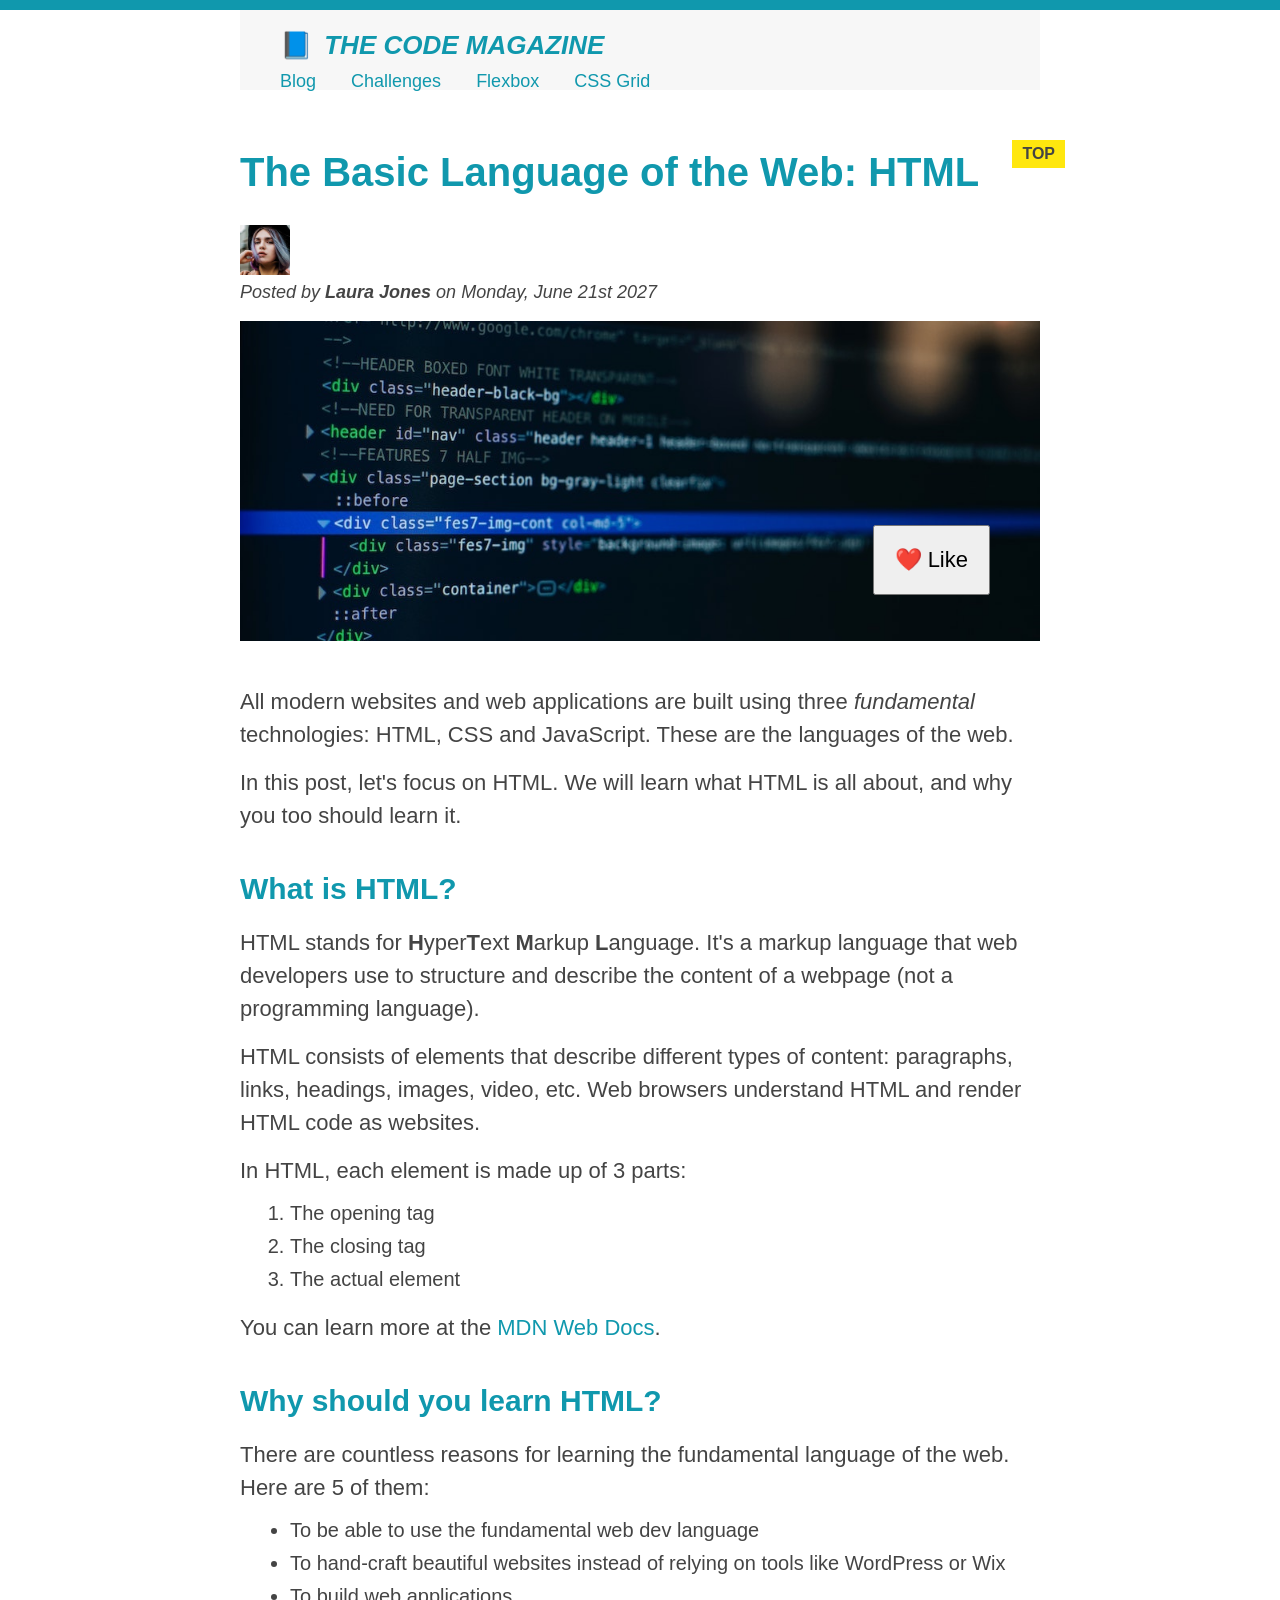
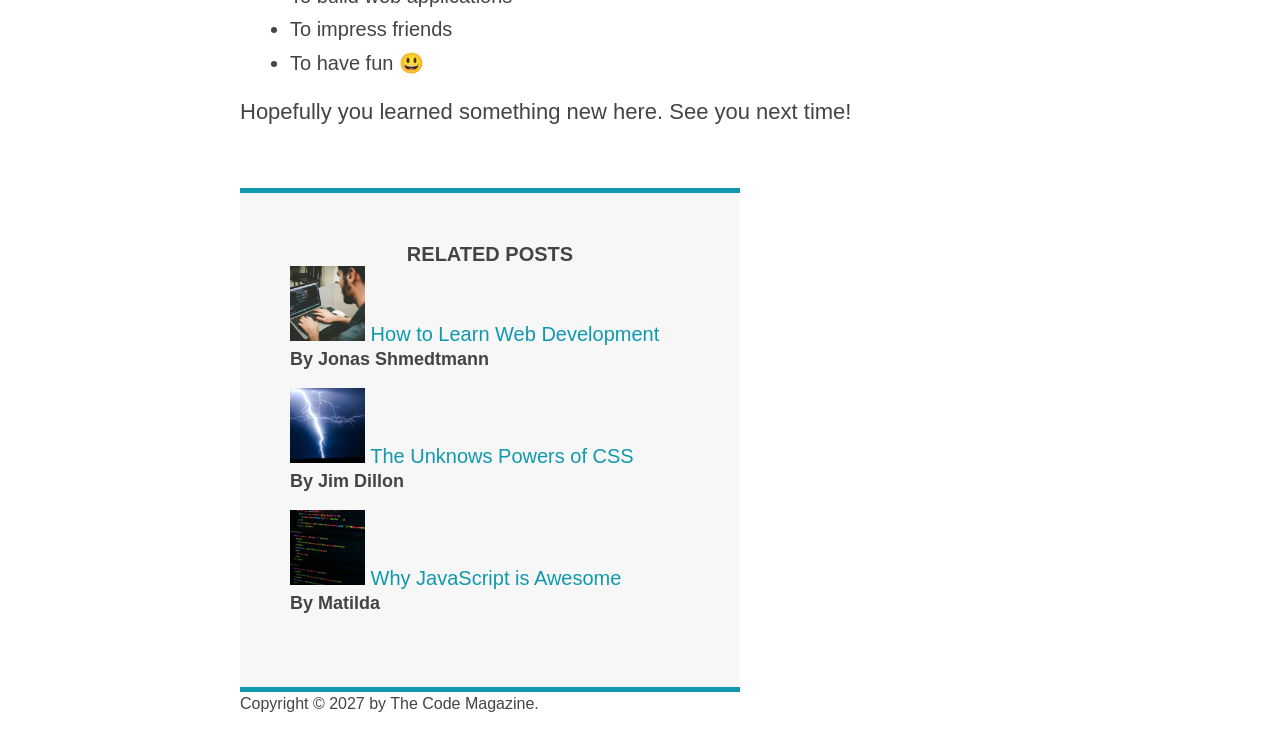
==== 04-CSS-Layouts/index.html @ 1f79722b "04-Layouts-start" ====
<!doctype html>
<html lang="en">
  <head>
    <meta charset="UTF-8" />
    <meta name="viewport" content="width=device-width, initial-scale=1.0" />
    <link rel="stylesheet" href="style.css" />
    <title>The Basic Language of the Web: HTML</title>
  </head>
  <body>
    <div class="container">
      <header class="main-header">
        <h1>📘 The Code Magazine</h1>

        <nav>
          <a href="blog.html">Blog</a>
          <a href="#">Challenges</a>
          <a href="#">Flexbox</a>
          <a href="#">CSS Grid</a>
        </nav>
      </header>

      <article>
        <header class="post-header">
          <h2>The Basic Language of the Web: HTML</h2>

          <img
            src="img/laura-jones.jpg"
            alt="Headshot of Laura Jones"
            width="50"
            height="50"
          />

          <p id="author">
            Posted by <strong>Laura Jones</strong> on Monday, June 21st 2027
          </p>

          <img
            src="img/post-img.jpg"
            alt="HTML code on a screen"
            width="500"
            height="200"
            class="post-img"
          />

          <button>❤️ Like</button>
        </header>

        <p>
          All modern websites and web applications are built using three
          <em>fundamental</em>
          technologies: HTML, CSS and JavaScript. These are the languages of the
          web.
        </p>

        <p>
          In this post, let's focus on HTML. We will learn what HTML is all
          about, and why you too should learn it.
        </p>

        <h3>What is HTML?</h3>

        <p>
          HTML stands for <strong>H</strong>yper<strong>T</strong>ext
          <strong>M</strong>arkup <strong>L</strong>anguage. It's a markup
          language that web developers use to structure and describe the content
          of a webpage (not a programming language).
        </p>

        <p>
          HTML consists of elements that describe different types of content:
          paragraphs, links, headings, images, video, etc. Web browsers
          understand HTML and render HTML code as websites.
        </p>

        <p>In HTML, each element is made up of 3 parts:</p>

        <ol>
          <li>The opening tag</li>
          <li>The closing tag</li>
          <li>The actual element</li>
        </ol>

        <p>
          You can learn more at the
          <a
            href="https://developer.mozilla.org/en-US/docs/Web/HTML"
            target="_blank"
            rel="noopener noreferrer"
            >MDN Web Docs</a
          >.
        </p>

        <h3>Why should you learn HTML?</h3>

        <p>
          There are countless reasons for learning the fundamental language of
          the web. Here are 5 of them:
        </p>

        <ul>
          <li>To be able to use the fundamental web dev language</li>
          <li>
            To hand-craft beautiful websites instead of relying on tools like
            WordPress or Wix
          </li>
          <li>To build web applications</li>
          <li>To impress friends</li>
          <li>To have fun 😃</li>
        </ul>

        <p>Hopefully you learned something new here. See you next time!</p>
      </article>

      <aside>
        <h4>Related posts</h4>

        <ul class="related">
          <li>
            <img
              src="img/related-1.jpg"
              width="75"
              height="75"
              alt="Person programming"
            />
            <a href="#">How to Learn Web Development</a>
            <p class="related-author">By Jonas Shmedtmann</p>
          </li>

          <li>
            <img
              src="img/related-2.jpg"
              width="75"
              height="75"
              alt="Lightning"
            />
            <a href="#"> The Unknows Powers of CSS</a>
            <p class="related-author">By Jim Dillon</p>
          </li>

          <li>
            <img
              src="img/related-3.jpg"
              width="75"
              height="75"
              alt="JavaScript code on a screen"
            />
            <a href="#">Why JavaScript is Awesome</a>
            <p class="related-author">By Matilda</p>
          </li>
        </ul>
      </aside>

      <footer>
        <p id="copyright">Copyright &copy; 2027 by The Code Magazine.</p>
      </footer>
    </div>
  </body>
</html>
---- 04-CSS-Layouts/style.css ----
* {
  box-sizing: border-box;
  margin: 0;
  padding: 0;
}

/* PAGE SECTION */

body {
  font-family: sans-serif;
  color: #444;
  border-top: 10px solid #1098ad;
  position: relative;
}

.container {
  width: 800px;
  margin: 0 auto;
}

.main-header {
  background-color: #f7f7f7;
  padding: 20px 40px;
  margin-bottom: 60px;
  height: 80px;
}

nav {
  font-size: 18px;
}

.post-header {
  margin-bottom: 40px;
  position: relative;
}

.post-header h2::after {
  display: inline-block;
  content: "top";
  background-color: #ffe70e;
  font-size: 16px;
  font-weight: bold;
  text-transform: uppercase;
  padding: 5px 10px;
  color: #444;
  position: absolute;
  top: -10px;
  right: -25px;
}

article {
  margin-bottom: 60px;
}

aside {
  background-color: #f7f7f7;
  border-top: 5px solid #1098ad;
  border-bottom: 5px solid #1098ad;
  padding: 50px 0;
  width: 500px;
}

/* SMALLER ELEMENTS */

h1,
h2,
h3,
h4,
p,
li {
  font-family: sans-serif;
  color: #444;
}

h1,
h2,
h3 {
  color: #1098ad;
}

h1 {
  font-size: 26px;
  text-transform: uppercase;
  font-style: italic;
}

h2 {
  font-size: 40px;
  margin-bottom: 30px;
}

h3 {
  font-size: 30px;
  margin-bottom: 20px;
  margin-top: 40px;
}

h4 {
  font-size: 20px;
  text-transform: uppercase;
  text-align: center;
}

p {
  font-size: 22px;
  line-height: 1.5;
  margin-bottom: 15px;
}

ul,
ol {
  /* margin-left: 50px; */
  margin: 0 0 20px 50px;
}

li {
  font-size: 20px;
  margin-bottom: 10px;
}

li:last-child {
  margin-bottom: 0;
}

#copyright {
  font-size: 16px;
}

#author {
  font-size: 18px;
  font-style: italic;
}

.related-author {
  font-size: 18px;
  font-weight: bold;
}

/* aside ul {
  list-style: none;
} */

.related {
  list-style: none;
}

a:link,
a:visited {
  color: #1098ad;
  text-decoration: none;
  cursor: pointer;
}

a:hover,
a:active {
  color: red;
}

.post-img {
  width: 100%;
  height: auto;
}

nav a:link {
  margin-right: 30px;
  margin-top: 10px;
  display: inline-block;
}

nav a:link:last-child {
  margin-right: 0;
}

button {
  font-size: 22px;
  cursor: pointer;
  position: absolute;
  bottom: 50px;
  right: 50px;
  padding: 20px;
}

h1::first-letter {
  font-style: normal;
  margin-right: 5px;
}
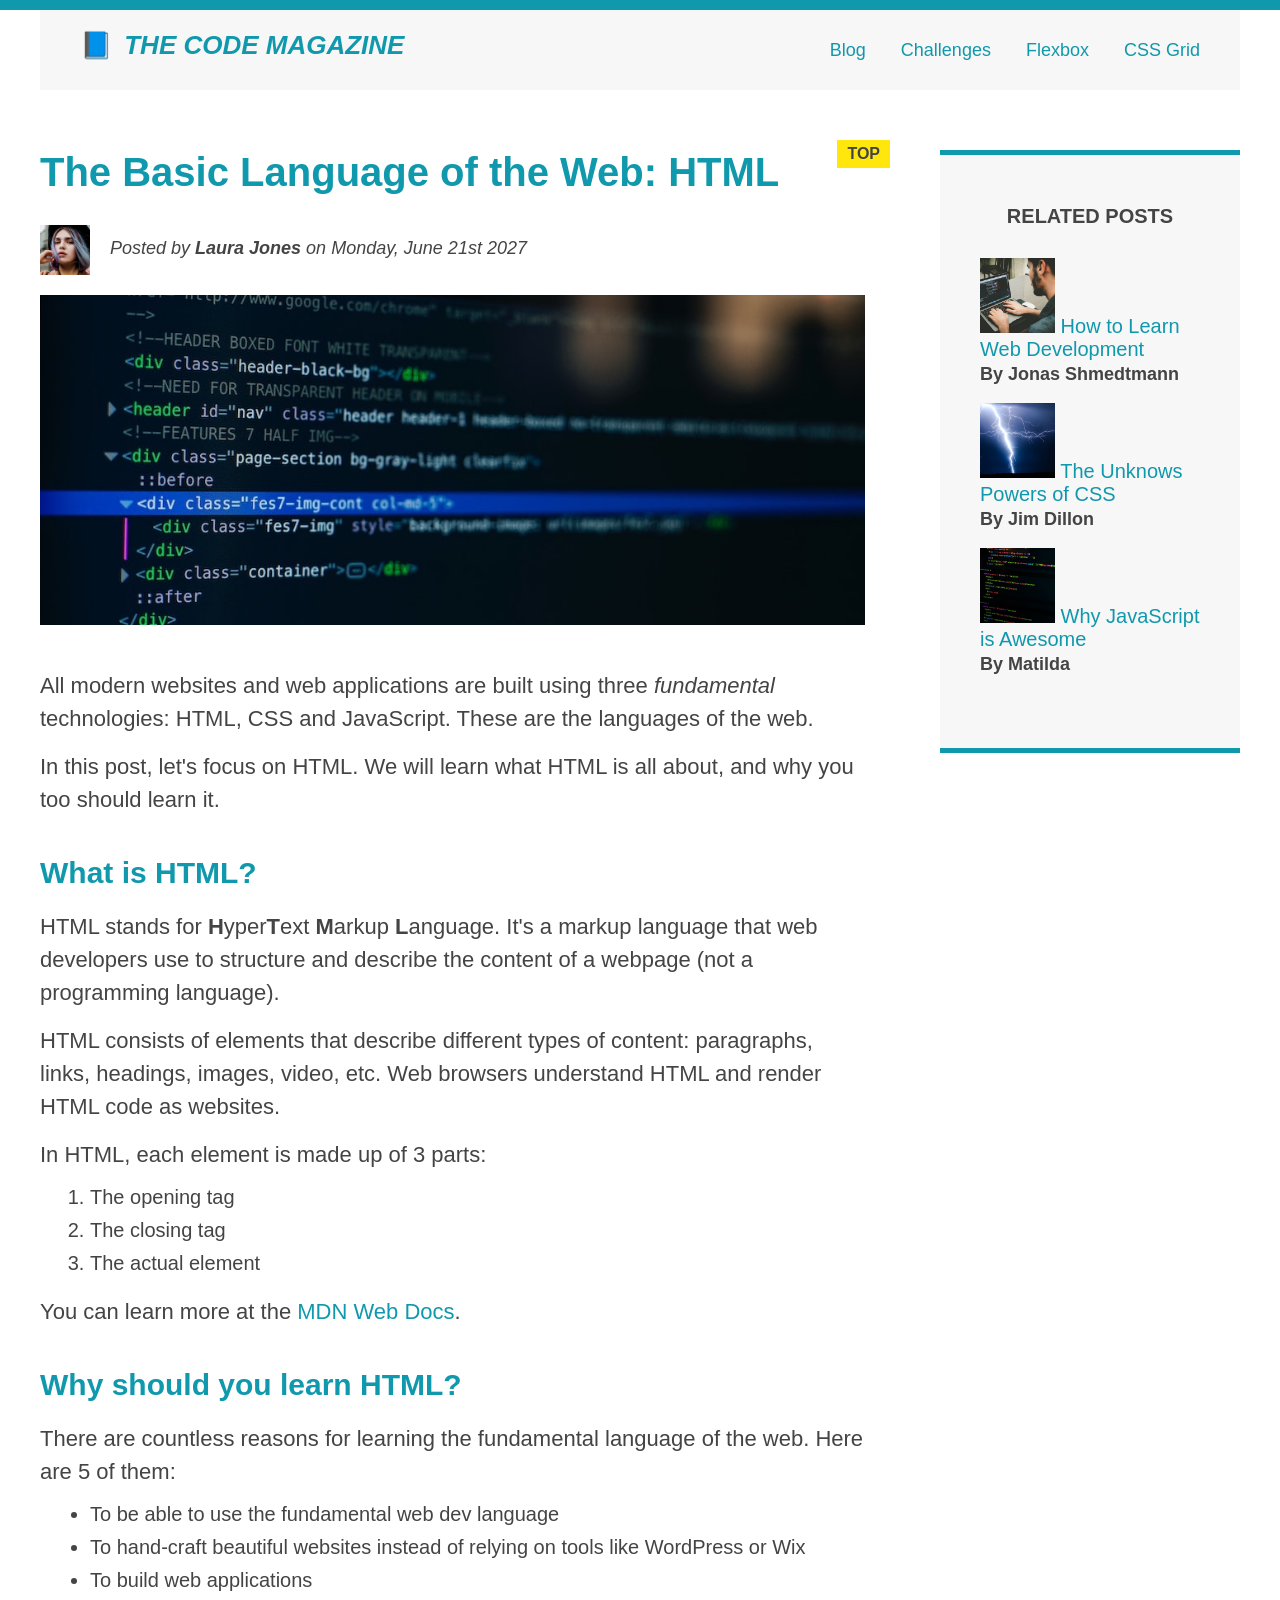
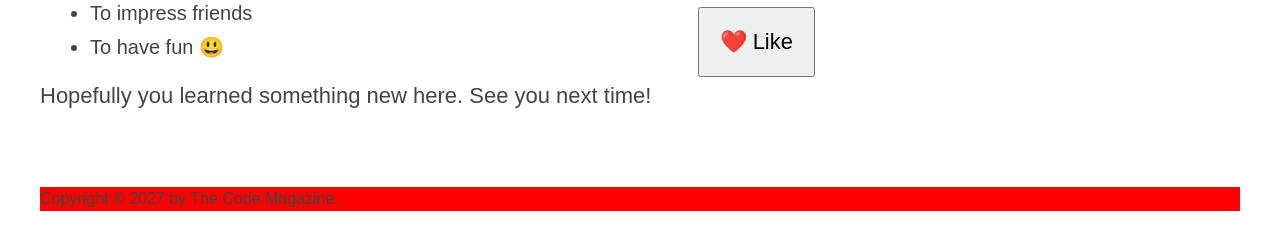
==== commit e7e1f568: "converse chuck taylor sneakers - challenge-floats" ====
--- a/04-CSS-Layouts/index.html
+++ b/04-CSS-Layouts/index.html
@@ -8,7 +8,7 @@
   </head>
   <body>
     <div class="container">
-      <header class="main-header">
+      <header class="main-header clearfix">
         <h1>📘 The Code Magazine</h1>
 
         <nav>
@@ -17,6 +17,8 @@
           <a href="#">Flexbox</a>
           <a href="#">CSS Grid</a>
         </nav>
+
+        <!-- <div class="clear"></div> -->
       </header>
 
       <article>
@@ -28,9 +30,10 @@
             alt="Headshot of Laura Jones"
             width="50"
             height="50"
+            class="author-img"
           />
 
-          <p id="author">
+          <p id="author" class="author">
             Posted by <strong>Laura Jones</strong> on Monday, June 21st 2027
           </p>
 
@@ -41,8 +44,6 @@
             height="200"
             class="post-img"
           />
-
-          <button>❤️ Like</button>
         </header>
 
         <p>
@@ -109,6 +110,8 @@
         </ul>
 
         <p>Hopefully you learned something new here. See you next time!</p>
+
+        <button>❤️ Like</button>
       </article>
 
       <aside>
--- a/04-CSS-Layouts/style.css
+++ b/04-CSS-Layouts/style.css
@@ -10,11 +10,10 @@
   font-family: sans-serif;
   color: #444;
   border-top: 10px solid #1098ad;
-  position: relative;
 }
 
 .container {
-  width: 800px;
+  width: 1200px;
   margin: 0 auto;
 }
 
@@ -50,14 +49,14 @@
 
 article {
   margin-bottom: 60px;
+  position: relative;
 }
 
 aside {
   background-color: #f7f7f7;
   border-top: 5px solid #1098ad;
   border-bottom: 5px solid #1098ad;
-  padding: 50px 0;
-  width: 500px;
+  padding: 50px 40px;
 }
 
 /* SMALLER ELEMENTS */
@@ -99,6 +98,7 @@
   font-size: 20px;
   text-transform: uppercase;
   text-align: center;
+  margin-bottom: 30px;
 }
 
 p {
@@ -142,6 +142,7 @@
 
 .related {
   list-style: none;
+  margin-left: 0;
 }
 
 a:link,
@@ -184,3 +185,48 @@
   font-style: normal;
   margin-right: 5px;
 }
+
+/* FLOATS */
+.author-img {
+  float: left;
+  margin-bottom: 20px;
+}
+
+.author {
+  float: left;
+  margin-left: 20px;
+  margin-top: 10px;
+}
+
+h1 {
+  float: left;
+}
+
+nav {
+  float: right;
+}
+
+/* .clear {
+  clear: both;
+} */
+
+.clearfix::after {
+  content: "";
+  display: block;
+  clear: both;
+}
+
+article {
+  width: 825px;
+  float: left;
+}
+
+aside {
+  width: 300px;
+  float: right;
+}
+
+footer {
+  clear: both;
+  background-color: red;
+}
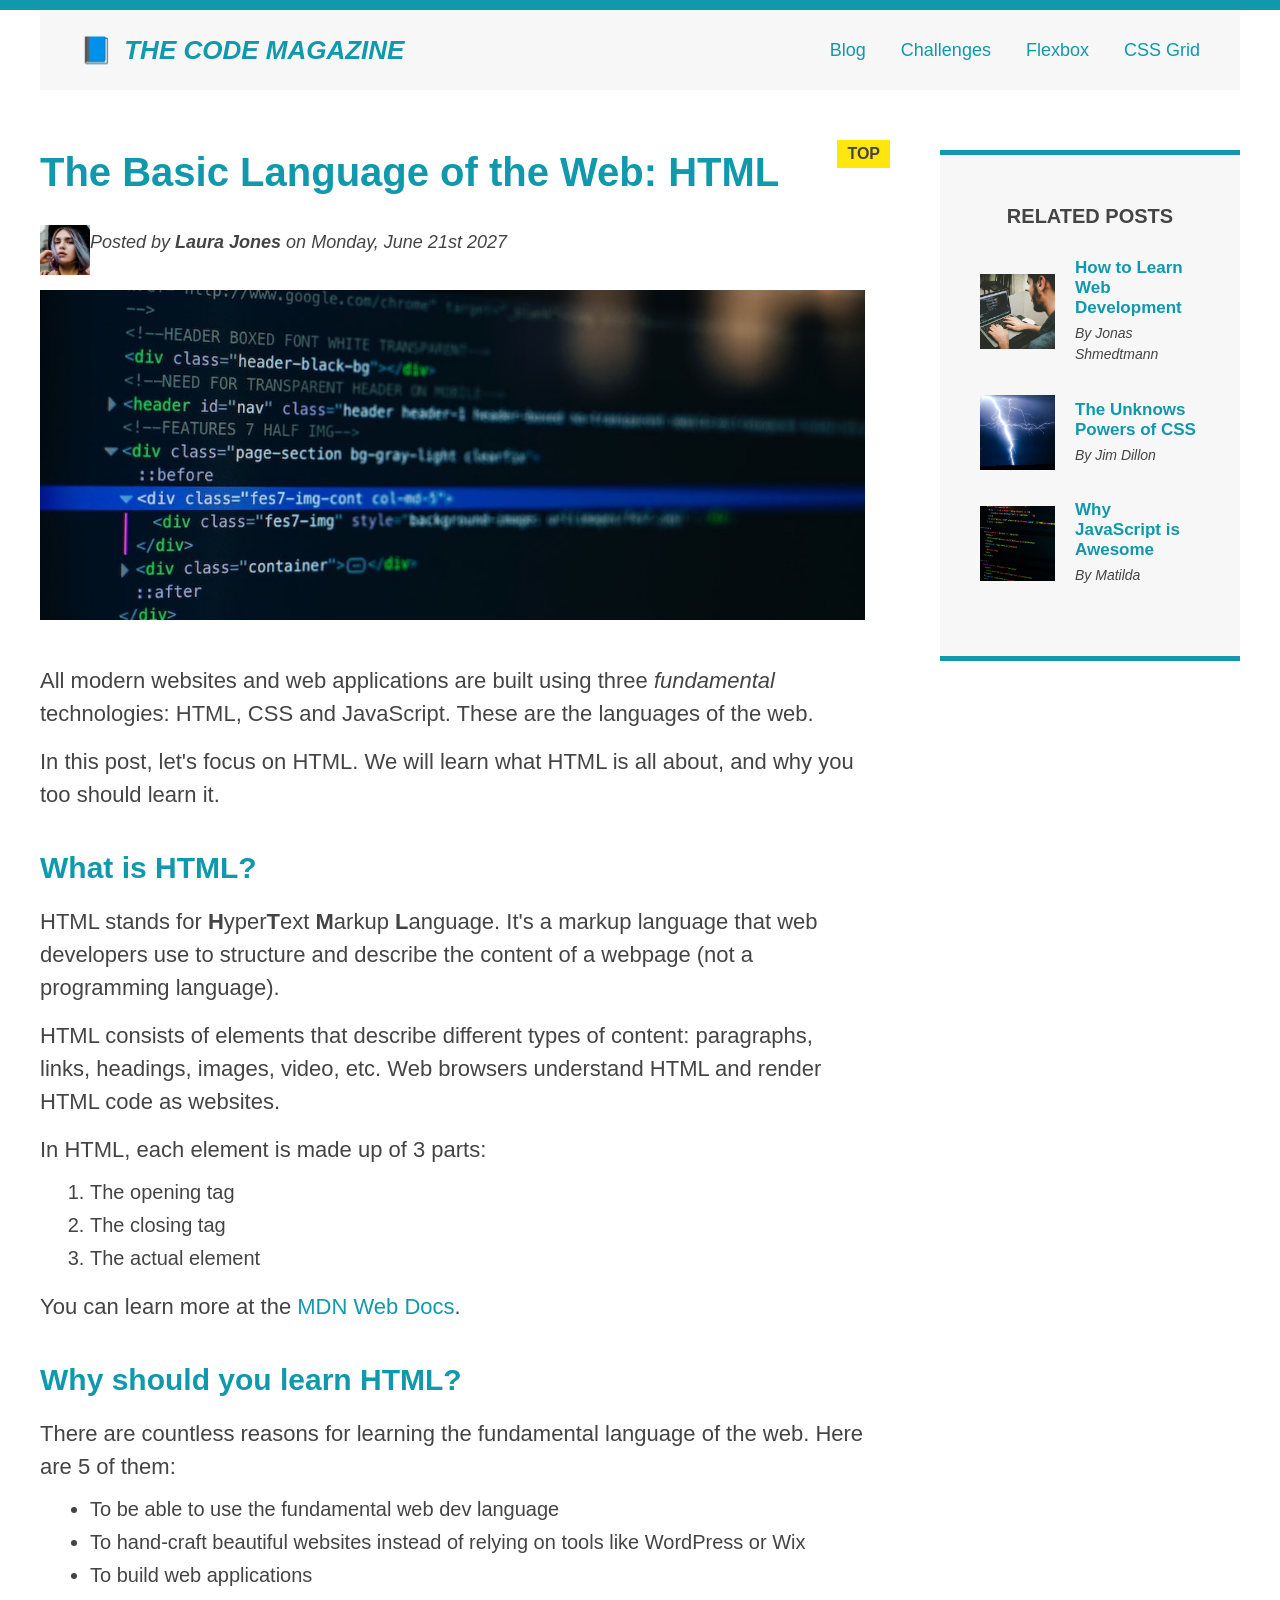
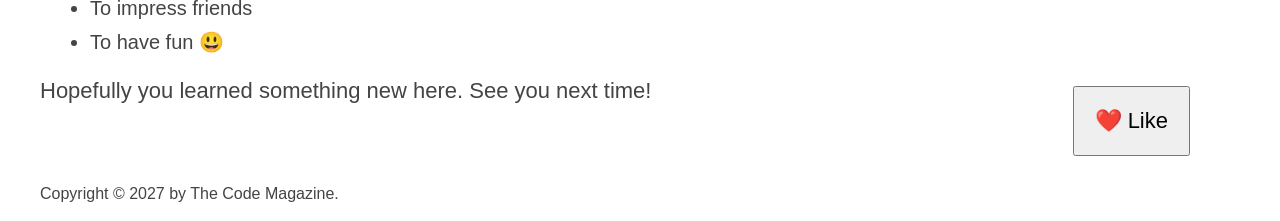
==== commit b65960e3: "converse chuck taylor sneakers - challenge flexbox" ====
--- a/04-CSS-Layouts/index.html
+++ b/04-CSS-Layouts/index.html
@@ -14,145 +14,155 @@
         <nav>
           <a href="blog.html">Blog</a>
           <a href="#">Challenges</a>
-          <a href="#">Flexbox</a>
-          <a href="#">CSS Grid</a>
+          <a href="flexbox.html">Flexbox</a>
+          <a href="css-grid.html">CSS Grid</a>
         </nav>
 
         <!-- <div class="clear"></div> -->
       </header>
+      <div class="row">
+        <article>
+          <header class="post-header">
+            <h2>The Basic Language of the Web: HTML</h2>
 
-      <article>
-        <header class="post-header">
-          <h2>The Basic Language of the Web: HTML</h2>
+            <div class="author-box">
+              <img
+                src="img/laura-jones.jpg"
+                alt="Headshot of Laura Jones"
+                width="50"
+                height="50"
+                class="author-img"
+              />
 
-          <img
-            src="img/laura-jones.jpg"
-            alt="Headshot of Laura Jones"
-            width="50"
-            height="50"
-            class="author-img"
-          />
+              <p id="author" class="author">
+                Posted by <strong>Laura Jones</strong> on Monday, June 21st 2027
+              </p>
+            </div>
 
-          <p id="author" class="author">
-            Posted by <strong>Laura Jones</strong> on Monday, June 21st 2027
+            <img
+              src="img/post-img.jpg"
+              alt="HTML code on a screen"
+              width="500"
+              height="200"
+              class="post-img"
+            />
+          </header>
+
+          <p>
+            All modern websites and web applications are built using three
+            <em>fundamental</em>
+            technologies: HTML, CSS and JavaScript. These are the languages of
+            the web.
           </p>
 
-          <img
-            src="img/post-img.jpg"
-            alt="HTML code on a screen"
-            width="500"
-            height="200"
-            class="post-img"
-          />
-        </header>
+          <p>
+            In this post, let's focus on HTML. We will learn what HTML is all
+            about, and why you too should learn it.
+          </p>
 
-        <p>
-          All modern websites and web applications are built using three
-          <em>fundamental</em>
-          technologies: HTML, CSS and JavaScript. These are the languages of the
-          web.
-        </p>
+          <h3>What is HTML?</h3>
 
-        <p>
-          In this post, let's focus on HTML. We will learn what HTML is all
-          about, and why you too should learn it.
-        </p>
+          <p>
+            HTML stands for <strong>H</strong>yper<strong>T</strong>ext
+            <strong>M</strong>arkup <strong>L</strong>anguage. It's a markup
+            language that web developers use to structure and describe the
+            content of a webpage (not a programming language).
+          </p>
 
-        <h3>What is HTML?</h3>
+          <p>
+            HTML consists of elements that describe different types of content:
+            paragraphs, links, headings, images, video, etc. Web browsers
+            understand HTML and render HTML code as websites.
+          </p>
 
-        <p>
-          HTML stands for <strong>H</strong>yper<strong>T</strong>ext
-          <strong>M</strong>arkup <strong>L</strong>anguage. It's a markup
-          language that web developers use to structure and describe the content
-          of a webpage (not a programming language).
-        </p>
+          <p>In HTML, each element is made up of 3 parts:</p>
 
-        <p>
-          HTML consists of elements that describe different types of content:
-          paragraphs, links, headings, images, video, etc. Web browsers
-          understand HTML and render HTML code as websites.
-        </p>
+          <ol>
+            <li>The opening tag</li>
+            <li>The closing tag</li>
+            <li>The actual element</li>
+          </ol>
 
-        <p>In HTML, each element is made up of 3 parts:</p>
+          <p>
+            You can learn more at the
+            <a
+              href="https://developer.mozilla.org/en-US/docs/Web/HTML"
+              target="_blank"
+              rel="noopener noreferrer"
+              >MDN Web Docs</a
+            >.
+          </p>
 
-        <ol>
-          <li>The opening tag</li>
-          <li>The closing tag</li>
-          <li>The actual element</li>
-        </ol>
+          <h3>Why should you learn HTML?</h3>
 
-        <p>
-          You can learn more at the
-          <a
-            href="https://developer.mozilla.org/en-US/docs/Web/HTML"
-            target="_blank"
-            rel="noopener noreferrer"
-            >MDN Web Docs</a
-          >.
-        </p>
+          <p>
+            There are countless reasons for learning the fundamental language of
+            the web. Here are 5 of them:
+          </p>
 
-        <h3>Why should you learn HTML?</h3>
+          <ul>
+            <li>To be able to use the fundamental web dev language</li>
+            <li>
+              To hand-craft beautiful websites instead of relying on tools like
+              WordPress or Wix
+            </li>
+            <li>To build web applications</li>
+            <li>To impress friends</li>
+            <li>To have fun 😃</li>
+          </ul>
 
-        <p>
-          There are countless reasons for learning the fundamental language of
-          the web. Here are 5 of them:
-        </p>
+          <p>Hopefully you learned something new here. See you next time!</p>
 
-        <ul>
-          <li>To be able to use the fundamental web dev language</li>
-          <li>
-            To hand-craft beautiful websites instead of relying on tools like
-            WordPress or Wix
-          </li>
-          <li>To build web applications</li>
-          <li>To impress friends</li>
-          <li>To have fun 😃</li>
-        </ul>
+          <button>❤️ Like</button>
+        </article>
 
-        <p>Hopefully you learned something new here. See you next time!</p>
+        <aside>
+          <h4>Related posts</h4>
 
-        <button>❤️ Like</button>
-      </article>
+          <ul class="related">
+            <li class="related-post">
+              <img
+                src="img/related-1.jpg"
+                width="75"
+                height="75"
+                alt="Person programming"
+              />
+              <div>
+                <a href="#" class="related-link"
+                  >How to Learn Web Development</a
+                >
+                <p class="related-author">By Jonas Shmedtmann</p>
+              </div>
+            </li>
 
-      <aside>
-        <h4>Related posts</h4>
+            <li class="related-post">
+              <img
+                src="img/related-2.jpg"
+                width="75"
+                height="75"
+                alt="Lightning"
+              />
+              <div>
+                <a href="#" class="related-link"> The Unknows Powers of CSS</a>
+                <p class="related-author">By Jim Dillon</p>
+              </div>
+            </li>
 
-        <ul class="related">
-          <li>
-            <img
-              src="img/related-1.jpg"
-              width="75"
-              height="75"
-              alt="Person programming"
-            />
-            <a href="#">How to Learn Web Development</a>
-            <p class="related-author">By Jonas Shmedtmann</p>
-          </li>
-
-          <li>
-            <img
-              src="img/related-2.jpg"
-              width="75"
-              height="75"
-              alt="Lightning"
-            />
-            <a href="#"> The Unknows Powers of CSS</a>
-            <p class="related-author">By Jim Dillon</p>
-          </li>
-
-          <li>
-            <img
-              src="img/related-3.jpg"
-              width="75"
-              height="75"
-              alt="JavaScript code on a screen"
-            />
-            <a href="#">Why JavaScript is Awesome</a>
-            <p class="related-author">By Matilda</p>
-          </li>
-        </ul>
-      </aside>
-
+            <li class="related-post">
+              <img
+                src="img/related-3.jpg"
+                width="75"
+                height="75"
+                alt="JavaScript code on a screen"
+              />
+              <div>
+                <a href="#" class="related-link">Why JavaScript is Awesome</a>
+                <p class="related-author">By Matilda</p>
+              </div>
+            </li>
+          </ul>
+        </aside>
+      </div>
       <footer>
         <p id="copyright">Copyright &copy; 2027 by The Code Magazine.</p>
       </footer>
--- a/04-CSS-Layouts/style.css
+++ b/04-CSS-Layouts/style.css
@@ -4,7 +4,9 @@
   padding: 0;
 }
 
+/******************************************************/
 /* PAGE SECTION */
+/******************************************************/
 
 body {
   font-family: sans-serif;
@@ -15,6 +17,7 @@
 .container {
   width: 1200px;
   margin: 0 auto;
+  position: relative;
 }
 
 .main-header {
@@ -49,7 +52,7 @@
 
 article {
   margin-bottom: 60px;
-  position: relative;
+  /* position: relative; */
 }
 
 aside {
@@ -59,7 +62,9 @@
   padding: 50px 40px;
 }
 
+/******************************************************/
 /* SMALLER ELEMENTS */
+/******************************************************/
 
 h1,
 h2,
@@ -134,6 +139,7 @@
 .related-author {
   font-size: 18px;
   font-weight: bold;
+  margin-bottom: 0;
 }
 
 /* aside ul {
@@ -164,7 +170,6 @@
 
 nav a:link {
   margin-right: 30px;
-  margin-top: 10px;
   display: inline-block;
 }
 
@@ -186,7 +191,10 @@
   margin-right: 5px;
 }
 
+/******************************************************/
 /* FLOATS */
+/******************************************************/
+/*
 .author-img {
   float: left;
   margin-bottom: 20px;
@@ -206,9 +214,9 @@
   float: right;
 }
 
-/* .clear {
+.clear {
   clear: both;
-} */
+}
 
 .clearfix::after {
   content: "";
@@ -230,3 +238,58 @@
   clear: both;
   background-color: red;
 }
+*/
+
+/******************************************************/
+/* FLEXBOX */
+/******************************************************/
+.main-header {
+  display: flex;
+  justify-content: space-between;
+  align-items: center;
+}
+
+.author-box {
+  display: flex;
+  align-items: center;
+  margin-bottom: 15px;
+}
+
+.related-author {
+  margin-bottom: 0;
+  font-size: 14px;
+  font-weight: normal;
+  font-style: italic;
+}
+
+.related-link:link {
+  cursor: pointer;
+  font-size: 17px;
+  font-weight: bold;
+  font-style: normal;
+  margin-bottom: 5px;
+  display: block;
+}
+
+.related-post {
+  display: flex;
+  align-items: center;
+  gap: 20px;
+  margin-bottom: 30px;
+}
+
+.row {
+  display: flex;
+  gap: 75px;
+  align-items: flex-start;
+  margin-bottom: 60px;
+}
+
+article {
+  flex: 1;
+  margin-bottom: 0;
+}
+
+aside {
+  flex: 0 0 300px;
+}
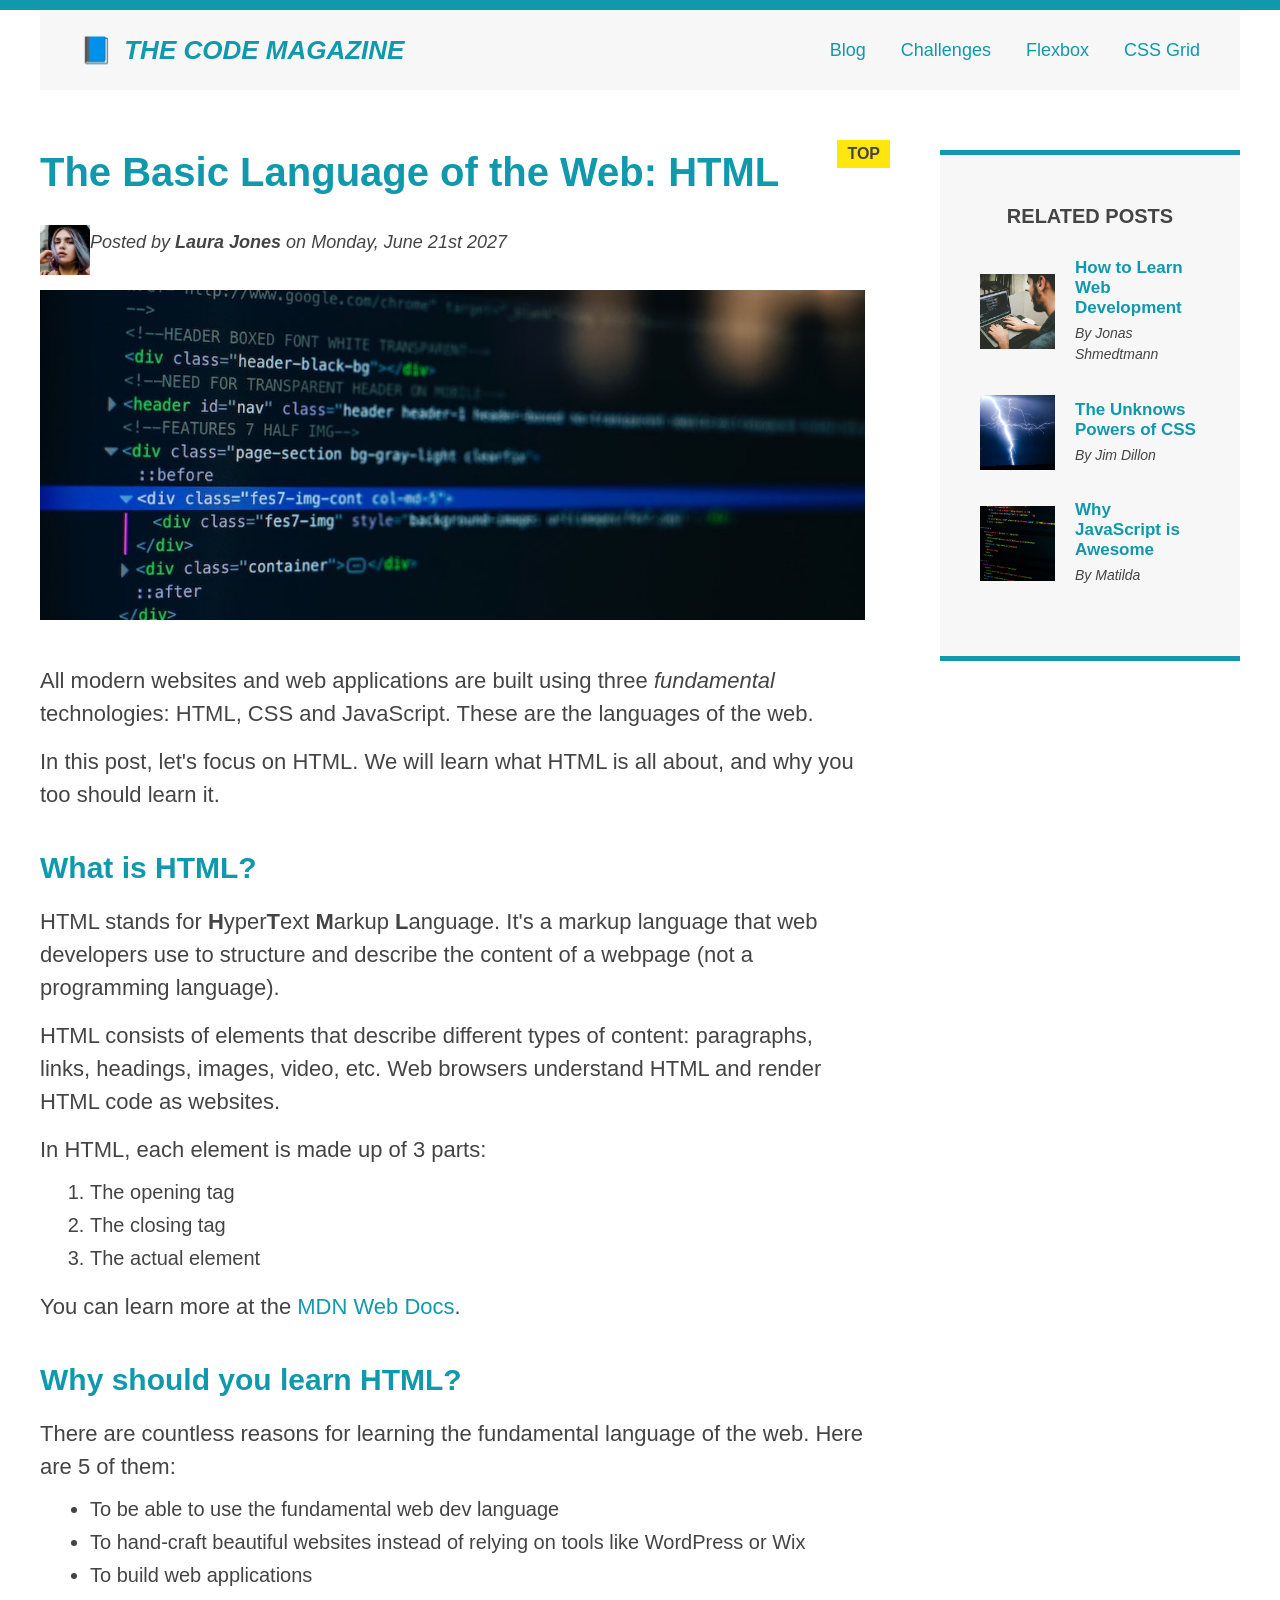
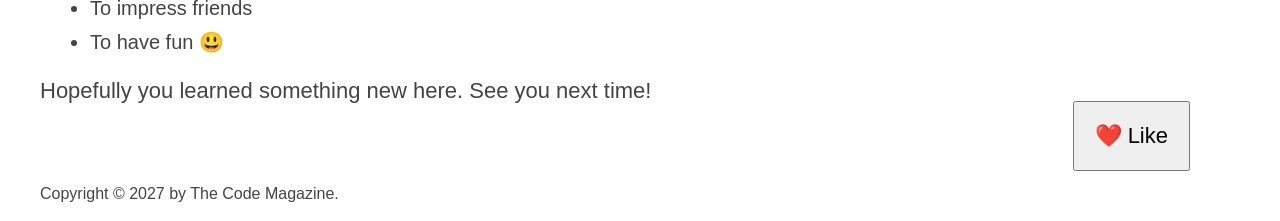
==== commit a6e1a5c6: "layout grid" ====
--- a/04-CSS-Layouts/index.html
+++ b/04-CSS-Layouts/index.html
@@ -20,152 +20,151 @@
 
         <!-- <div class="clear"></div> -->
       </header>
-      <div class="row">
-        <article>
-          <header class="post-header">
-            <h2>The Basic Language of the Web: HTML</h2>
+      <!-- only neccessery for flexbow -->
+      <!-- <div class="row"> -->
+      <article>
+        <header class="post-header">
+          <h2>The Basic Language of the Web: HTML</h2>
 
-            <div class="author-box">
-              <img
-                src="img/laura-jones.jpg"
-                alt="Headshot of Laura Jones"
-                width="50"
-                height="50"
-                class="author-img"
-              />
+          <div class="author-box">
+            <img
+              src="img/laura-jones.jpg"
+              alt="Headshot of Laura Jones"
+              width="50"
+              height="50"
+              class="author-img"
+            />
 
-              <p id="author" class="author">
-                Posted by <strong>Laura Jones</strong> on Monday, June 21st 2027
-              </p>
+            <p id="author" class="author">
+              Posted by <strong>Laura Jones</strong> on Monday, June 21st 2027
+            </p>
+          </div>
+
+          <img
+            src="img/post-img.jpg"
+            alt="HTML code on a screen"
+            width="500"
+            height="200"
+            class="post-img"
+          />
+        </header>
+
+        <p>
+          All modern websites and web applications are built using three
+          <em>fundamental</em>
+          technologies: HTML, CSS and JavaScript. These are the languages of the
+          web.
+        </p>
+
+        <p>
+          In this post, let's focus on HTML. We will learn what HTML is all
+          about, and why you too should learn it.
+        </p>
+
+        <h3>What is HTML?</h3>
+
+        <p>
+          HTML stands for <strong>H</strong>yper<strong>T</strong>ext
+          <strong>M</strong>arkup <strong>L</strong>anguage. It's a markup
+          language that web developers use to structure and describe the content
+          of a webpage (not a programming language).
+        </p>
+
+        <p>
+          HTML consists of elements that describe different types of content:
+          paragraphs, links, headings, images, video, etc. Web browsers
+          understand HTML and render HTML code as websites.
+        </p>
+
+        <p>In HTML, each element is made up of 3 parts:</p>
+
+        <ol>
+          <li>The opening tag</li>
+          <li>The closing tag</li>
+          <li>The actual element</li>
+        </ol>
+
+        <p>
+          You can learn more at the
+          <a
+            href="https://developer.mozilla.org/en-US/docs/Web/HTML"
+            target="_blank"
+            rel="noopener noreferrer"
+            >MDN Web Docs</a
+          >.
+        </p>
+
+        <h3>Why should you learn HTML?</h3>
+
+        <p>
+          There are countless reasons for learning the fundamental language of
+          the web. Here are 5 of them:
+        </p>
+
+        <ul>
+          <li>To be able to use the fundamental web dev language</li>
+          <li>
+            To hand-craft beautiful websites instead of relying on tools like
+            WordPress or Wix
+          </li>
+          <li>To build web applications</li>
+          <li>To impress friends</li>
+          <li>To have fun 😃</li>
+        </ul>
+
+        <p>Hopefully you learned something new here. See you next time!</p>
+
+        <button>❤️ Like</button>
+      </article>
+
+      <aside>
+        <h4>Related posts</h4>
+
+        <ul class="related">
+          <li class="related-post">
+            <img
+              src="img/related-1.jpg"
+              width="75"
+              height="75"
+              alt="Person programming"
+            />
+            <div>
+              <a href="#" class="related-link">How to Learn Web Development</a>
+              <p class="related-author">By Jonas Shmedtmann</p>
             </div>
+          </li>
 
+          <li class="related-post">
             <img
-              src="img/post-img.jpg"
-              alt="HTML code on a screen"
-              width="500"
-              height="200"
-              class="post-img"
+              src="img/related-2.jpg"
+              width="75"
+              height="75"
+              alt="Lightning"
             />
-          </header>
+            <div>
+              <a href="#" class="related-link"> The Unknows Powers of CSS</a>
+              <p class="related-author">By Jim Dillon</p>
+            </div>
+          </li>
 
-          <p>
-            All modern websites and web applications are built using three
-            <em>fundamental</em>
-            technologies: HTML, CSS and JavaScript. These are the languages of
-            the web.
-          </p>
-
-          <p>
-            In this post, let's focus on HTML. We will learn what HTML is all
-            about, and why you too should learn it.
-          </p>
-
-          <h3>What is HTML?</h3>
-
-          <p>
-            HTML stands for <strong>H</strong>yper<strong>T</strong>ext
-            <strong>M</strong>arkup <strong>L</strong>anguage. It's a markup
-            language that web developers use to structure and describe the
-            content of a webpage (not a programming language).
-          </p>
-
-          <p>
-            HTML consists of elements that describe different types of content:
-            paragraphs, links, headings, images, video, etc. Web browsers
-            understand HTML and render HTML code as websites.
-          </p>
-
-          <p>In HTML, each element is made up of 3 parts:</p>
-
-          <ol>
-            <li>The opening tag</li>
-            <li>The closing tag</li>
-            <li>The actual element</li>
-          </ol>
-
-          <p>
-            You can learn more at the
-            <a
-              href="https://developer.mozilla.org/en-US/docs/Web/HTML"
-              target="_blank"
-              rel="noopener noreferrer"
-              >MDN Web Docs</a
-            >.
-          </p>
-
-          <h3>Why should you learn HTML?</h3>
-
-          <p>
-            There are countless reasons for learning the fundamental language of
-            the web. Here are 5 of them:
-          </p>
-
-          <ul>
-            <li>To be able to use the fundamental web dev language</li>
-            <li>
-              To hand-craft beautiful websites instead of relying on tools like
-              WordPress or Wix
-            </li>
-            <li>To build web applications</li>
-            <li>To impress friends</li>
-            <li>To have fun 😃</li>
-          </ul>
-
-          <p>Hopefully you learned something new here. See you next time!</p>
-
-          <button>❤️ Like</button>
-        </article>
-
-        <aside>
-          <h4>Related posts</h4>
-
-          <ul class="related">
-            <li class="related-post">
-              <img
-                src="img/related-1.jpg"
-                width="75"
-                height="75"
-                alt="Person programming"
-              />
-              <div>
-                <a href="#" class="related-link"
-                  >How to Learn Web Development</a
-                >
-                <p class="related-author">By Jonas Shmedtmann</p>
-              </div>
-            </li>
-
-            <li class="related-post">
-              <img
-                src="img/related-2.jpg"
-                width="75"
-                height="75"
-                alt="Lightning"
-              />
-              <div>
-                <a href="#" class="related-link"> The Unknows Powers of CSS</a>
-                <p class="related-author">By Jim Dillon</p>
-              </div>
-            </li>
-
-            <li class="related-post">
-              <img
-                src="img/related-3.jpg"
-                width="75"
-                height="75"
-                alt="JavaScript code on a screen"
-              />
-              <div>
-                <a href="#" class="related-link">Why JavaScript is Awesome</a>
-                <p class="related-author">By Matilda</p>
-              </div>
-            </li>
-          </ul>
-        </aside>
-      </div>
+          <li class="related-post">
+            <img
+              src="img/related-3.jpg"
+              width="75"
+              height="75"
+              alt="JavaScript code on a screen"
+            />
+            <div>
+              <a href="#" class="related-link">Why JavaScript is Awesome</a>
+              <p class="related-author">By Matilda</p>
+            </div>
+          </li>
+        </ul>
+      </aside>
       <footer>
         <p id="copyright">Copyright &copy; 2027 by The Code Magazine.</p>
       </footer>
     </div>
+    <!-- </div> -->
   </body>
 </html>
--- a/04-CSS-Layouts/style.css
+++ b/04-CSS-Layouts/style.css
@@ -23,7 +23,7 @@
 .main-header {
   background-color: #f7f7f7;
   padding: 20px 40px;
-  margin-bottom: 60px;
+  /* margin-bottom: 60px; */
   height: 80px;
 }
 
@@ -51,7 +51,7 @@
 }
 
 article {
-  margin-bottom: 60px;
+  /* margin-bottom: 60px; */
   /* position: relative; */
 }
 
@@ -278,7 +278,11 @@
   margin-bottom: 30px;
 }
 
-.row {
+/******************************************************/
+/* FLEXBOX LAYOUT*/
+/******************************************************/
+
+/* .row {
   display: flex;
   gap: 75px;
   align-items: flex-start;
@@ -292,4 +296,24 @@
 
 aside {
   flex: 0 0 300px;
-}
+} */
+
+/******************************************************/
+/* GRID */
+/******************************************************/
+.container {
+  display: grid;
+  grid-template-columns: 1fr 300px;
+  justify-content: space-between;
+  column-gap: 75px;
+  row-gap: 60px;
+  align-items: start;
+}
+
+.main-header {
+  grid-column: 1/-1;
+}
+
+footer {
+  grid-column: 1/-1;
+}
